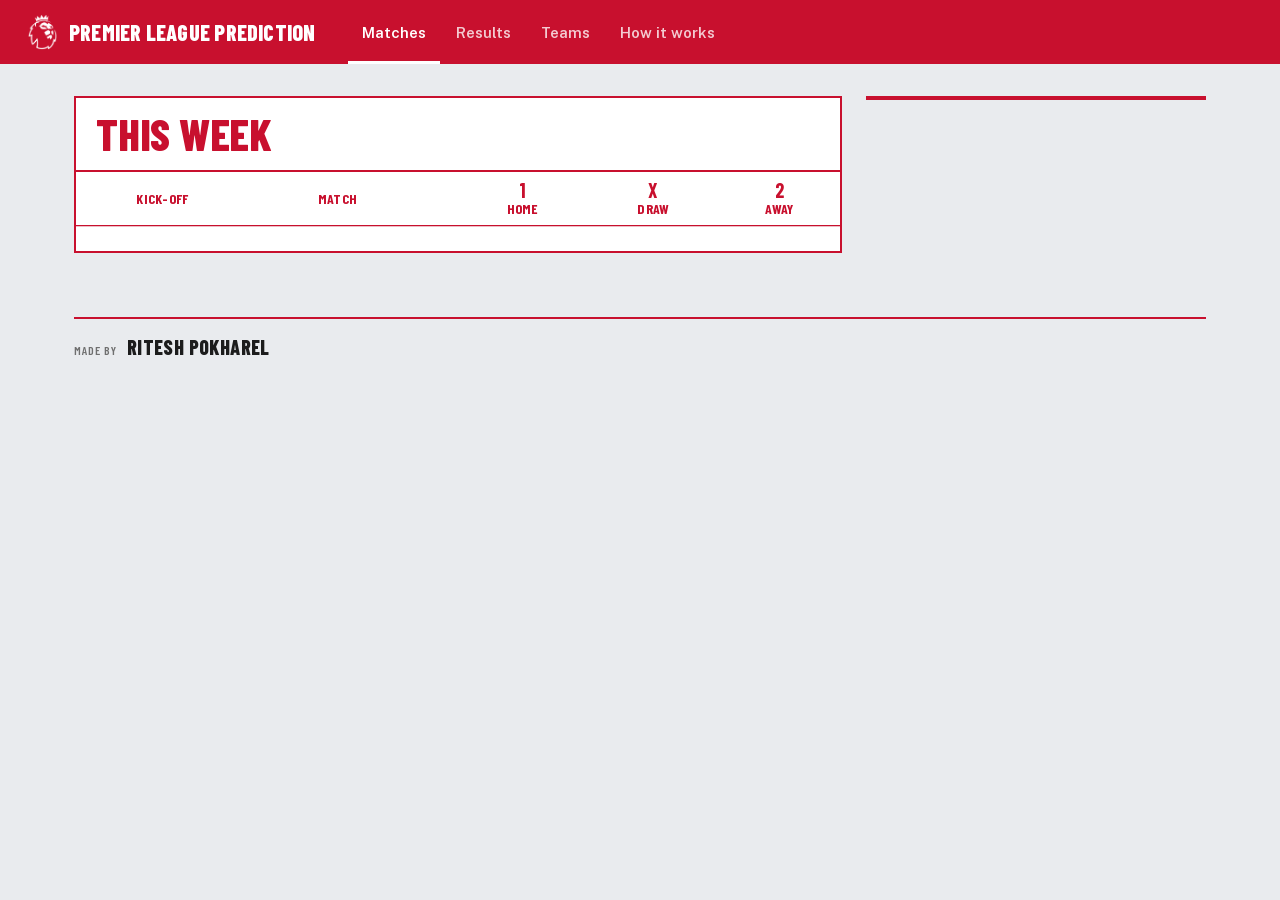
==== site/template.html @ fdf72662 "Matches: white subtitle" ====
<!doctype html>
<html lang="en">
<head>
<meta charset="utf-8">
<meta name="viewport" content="width=device-width, initial-scale=1">
<title>Premier League Prediction</title>
<link rel="icon" href="logo.jpg">
<meta name="description" content="Home, draw and away forecasts for every Premier League match, from a model retrained every week, with its track record.">
<style>
  @font-face { font-family: "Permanent Marker"; font-weight: 400; font-display: swap; src: url("fonts/permanent-marker-latin.woff2") format("woff2"); }
  @font-face { font-family: "Barlow Condensed"; font-weight: 500; font-display: swap; src: url("fonts/barlow-condensed-500-latin.woff2") format("woff2"); }
  @font-face { font-family: "Barlow Condensed"; font-weight: 600; font-display: swap; src: url("fonts/barlow-condensed-600-latin.woff2") format("woff2"); }
  @font-face { font-family: "Barlow Condensed"; font-weight: 700; font-display: swap; src: url("fonts/barlow-condensed-700-latin.woff2") format("woff2"); }
  @font-face { font-family: "Barlow Condensed"; font-weight: 800; font-display: swap; src: url("fonts/barlow-condensed-800-latin.woff2") format("woff2"); }
  @font-face { font-family: "Public Sans"; font-weight: 400 700; font-display: swap; src: url("fonts/public-sans-latin.woff2") format("woff2"); }

  :root {
    color-scheme: light;
    --board: #e9ebee;
    --sheet: #ffffff;
    --red: #c8102e;
    --red-ink: #a50d26;
    --rule: #ecbcc4;
    --rule-soft: #f6dfe3;
    --band: #c8102e;
    --band-ink: #ffffff;
    --band-ink-2: rgba(255, 255, 255, 0.78);
    --ink: #1c1c1c;
    --ink-2: #4a4a4a;
    --muted: #6f6f6f;
    --mark: #1c1c1c;
    --mark-ink: #ffffff;
    --good: #0f7a3d;
    --hover: #fdf3f5;
    --cond: "Barlow Condensed", "Arial Narrow", sans-serif;
    --text: "Public Sans", system-ui, -apple-system, "Segoe UI", sans-serif;
  }
  @media (prefers-color-scheme: dark) {
    :root {
      color-scheme: dark;
      --board: #0b0c0e;
      --sheet: #1f2125;
      --red: #ef4f66;
      --red-ink: #ff8094;
      --rule: #4a2a31;
      --rule-soft: #2c2023;
      --band: #a50d26;
      --ink: #efede8;
      --ink-2: #c4c1ba;
      --muted: #9a978f;
      --mark: #efede8;
      --mark-ink: #141414;
      --good: #3fbf74;
      --hover: #23191c;
    }
  }

  * { box-sizing: border-box; }
  html { -webkit-text-size-adjust: 100%; }
  body { margin: 0; background: var(--board); color: var(--ink); font: 15px/1.5 var(--text); -webkit-font-smoothing: antialiased; }
  ::selection { background: var(--red); color: #fff; }
  :focus-visible { outline: 2px solid var(--red); outline-offset: 2px; }
  a { color: var(--red-ink); text-underline-offset: 3px; text-decoration-thickness: 1px; }
  .fig { font-family: var(--cond); font-variant-numeric: tabular-nums; }
  [hidden] { display: none !important; }

  /* band */
  .band { background: var(--band); color: var(--band-ink); }
  .band-inner { padding: 0 28px; display: flex; align-items: center; gap: 32px; min-height: 64px; }
  .name { font: 800 22px/1 var(--cond); text-transform: uppercase; letter-spacing: 0.01em; white-space: nowrap; display: flex; align-items: center; gap: 12px; }
  a.name { color: inherit; text-decoration: none; }
  a.name:focus-visible { outline-color: #fff; outline-offset: 4px; }
  .logo { display: block; width: auto; height: 36px; flex: none; }
  .tabs { display: flex; gap: 2px; align-self: stretch; }
  .tab {
    font: 600 15px var(--text); color: var(--band-ink-2); background: none; border: 0; cursor: pointer;
    padding: 0 14px; border-bottom: 3px solid transparent; border-top: 3px solid transparent;
  }
  .tab:hover { color: var(--band-ink); }
  .tab[aria-selected="true"] { color: var(--band-ink); border-bottom-color: var(--band-ink); }
  .tab:focus-visible { outline-color: #fff; outline-offset: -4px; }
  .stamp { margin-left: auto; display: flex; gap: 18px; white-space: nowrap; }
  .upd { display: flex; flex-direction: column; gap: 3px; }
  .upd + .upd { padding-left: 18px; border-left: 1px solid rgba(255, 255, 255, 0.3); }
  .upd .k { font: 600 11px/1 var(--cond); text-transform: uppercase; letter-spacing: 0.08em; color: var(--band-ink-2); }
  .upd .v { font: 700 18px/1 var(--cond); text-transform: uppercase; letter-spacing: 0.02em; color: var(--band-ink); }

  main { max-width: 1180px; margin: 0 auto; padding: 32px 24px 64px; }
  .page-title { display: flex; align-items: baseline; gap: 16px; flex-wrap: wrap; margin: 0 0 20px; }
  h1 { font: 800 44px/1 var(--cond); text-transform: uppercase; color: var(--red); margin: 0; letter-spacing: -0.005em; }
  h2 { font: 700 22px/1.1 var(--cond); text-transform: uppercase; color: var(--red); margin: 0; }
  h3 { font: 700 17px/1.2 var(--text); margin: 0; }
  .lede { color: var(--ink-2); margin: 0; }
  .legend { display: flex; align-items: center; gap: 10px; margin: 0; font: 600 20px/1.2 var(--cond); color: var(--ink); letter-spacing: 0.01em; }
  .ring-key { width: 26px; height: 18px; border: 2px solid var(--red); border-radius: 50%; flex: none; }

  /* coupon sheet */
  .sheet { background: var(--sheet); border: 2px solid var(--red); }
  .sheet + .sheet { margin-top: 24px; }
  .split > .sheet + .sheet { margin-top: 0; }
  .sheet-head { display: flex; align-items: baseline; justify-content: space-between; gap: 16px; padding: 14px 20px; border-bottom: 2px solid var(--red); flex-wrap: wrap; }
  .sheet-head p { margin: 0; color: var(--muted); font-size: 13px; }
  #coupon-sub { color: var(--ink); font-size: 14px; }
  .sheet-foot { padding: 12px 20px; border-top: 1px solid var(--rule); color: var(--muted); font-size: 13px; }
  .sheet-foot p { margin: 0; }

  .coupon { width: 100%; border-collapse: collapse; }
  .coupon th { font: 700 14px var(--cond); text-transform: uppercase; color: var(--red); padding: 8px 10px; border-bottom: 1px solid var(--red); text-align: center; letter-spacing: 0.02em; }
  .coupon th.left { text-align: left; }
  .coupon th .key { display: block; font-size: 20px; line-height: 1; }
  .coupon td { border-bottom: 1px solid var(--rule); padding: 0 10px; height: 54px; vertical-align: middle; }
  .coupon tr:last-child td { border-bottom: 0; }
  .coupon .day td { height: auto; padding: 14px 10px 6px; font: 700 13px var(--text); color: var(--muted); border-bottom: 1px solid var(--rule); background: var(--sheet); }
  .coupon .no { width: 48px; text-align: center; font: 700 19px var(--cond); color: var(--red); border-right: 1px solid var(--rule); }
  .coupon .ko { width: 92px; color: var(--muted); font-size: 13px; white-space: nowrap; }
  .coupon .match { font-weight: 600; }
  .coupon .match .v { color: var(--muted); font-weight: 400; padding: 0 6px; }
  .coupon .cell { width: 84px; text-align: center; border-left: 1px solid var(--rule); padding: 0; position: relative; }
  .coupon .cell .n { position: relative; z-index: 1; font: 600 22px/1 var(--cond); font-variant-numeric: tabular-nums; color: var(--ink-2); transition: color 90ms ease-out; }
  .coupon .cell .ink { position: absolute; inset: 7px 9px; background: var(--mark); clip-path: inset(0 0 0 0); }
  .coupon .cell.pick .n, .coupon .cell.pick .pc { color: var(--mark-ink); }
  .coupon .cell.pick .n { font-weight: 700; }
  .coupon .cell .pc { position: relative; z-index: 1; font: 600 13px/1 var(--cond); color: var(--ink-2); margin-left: 1px; }
  .coupon .cell .ring { position: absolute; inset: 4px 6px; border: 2px solid var(--red); border-radius: 50%; z-index: 2; pointer-events: none; }
  .coupon .verdict { width: 92px; text-align: right; font-size: 13px; font-weight: 600; white-space: nowrap; }
  .verdict.hit { color: var(--good); }
  .verdict.miss { color: var(--red); }
  .verdict svg { display: inline-block; vertical-align: -3px; margin-right: 4px; }
  .coupon .score { width: 76px; text-align: center; font: 700 22px var(--cond); font-variant-numeric: tabular-nums; border-left: 1px solid var(--rule); }
  .coupon tbody tr.fixture { cursor: pointer; }
  .coupon tbody tr.fixture:hover td { background: var(--hover); }
  .coupon tbody tr.fixture:focus-visible { outline-offset: -2px; }
  .dagger { color: var(--red); font-weight: 700; margin-left: 2px; }
  .ko-sm { display: none; }
  .pred { display: flex; gap: 8px; align-items: baseline; margin-top: 3px; font: 700 14px/1.1 var(--cond); text-transform: uppercase; letter-spacing: 0.03em; color: var(--red-ink); }
  .pred .k { font-size: 11px; font-weight: 600; letter-spacing: 0.08em; color: var(--muted); }
  .detail td { padding: 16px 20px 20px; background: var(--hover); height: auto; }
  .detail-grid { display: grid; grid-template-columns: 1fr 240px; gap: 28px; align-items: start; }
  .facts { display: grid; grid-template-columns: 1fr auto auto; gap: 6px 16px; font-size: 13px; }
  .facts .hd { color: var(--muted); font-weight: 600; }
  .facts .fig { font-size: 18px; font-weight: 600; text-align: right; }

  /* layout */
  .split { display: grid; grid-template-columns: minmax(0, 1fr) 340px; gap: 24px; align-items: start; }
  .split.wide { grid-template-columns: minmax(0, 1fr) 430px; }
  .split > * { min-width: 0; }
  .stub { background: var(--sheet); border: 2px solid var(--red); }
  .stub-head { padding: 14px 18px 12px; border-bottom: 2px solid var(--red); }
  .stub-score { display: flex; align-items: baseline; gap: 10px; margin-top: 6px; }
  .stub-score .fig { font-size: 64px; font-weight: 800; line-height: 0.9; color: var(--ink); }
  .stub-score span { color: var(--ink-2); font-size: 14px; }
  .stub-list { list-style: none; margin: 0; padding: 0; }
  .stub-list li { display: flex; justify-content: space-between; gap: 12px; padding: 9px 18px; border-bottom: 1px solid var(--rule); font-size: 14px; }
  .stub-list li .fig { font-size: 18px; font-weight: 700; }
  .stub-section { padding: 14px 18px 16px; }
  .stub-section h3 { font: 700 14px var(--cond); text-transform: uppercase; color: var(--red); margin-bottom: 10px; letter-spacing: 0.02em; }
  .bench { display: grid; grid-template-columns: max-content 1fr 46px; gap: 8px 10px; align-items: center; font-size: 13px; }
  .bench .track { height: 10px; background: var(--rule-soft); position: relative; }
  .bench .fill { position: absolute; inset: 0 auto 0 0; background: var(--red); }
  .bench .fill.dim { background: var(--muted); }
  .bench .fig { font-size: 17px; font-weight: 700; text-align: right; }
  .stub-section p { margin: 10px 0 0; color: var(--muted); font-size: 13px; }

  /* teams */
  .team-pick { display: flex; align-items: stretch; gap: 8px; padding: 14px 20px; border-bottom: 2px solid var(--red); }
  .team-pick .step {
    flex: none; width: 44px; height: 44px; align-self: center; display: grid; place-items: center; cursor: pointer;
    background: none; color: var(--ink); border: 1px solid var(--rule); transition: background-color 90ms ease-out;
  }
  .team-pick .step:hover { background: var(--hover); border-color: var(--red); }
  .lede.strong { color: var(--ink); font-size: 18px; }
  #teams .page-title { flex-direction: column; align-items: flex-start; gap: 6px; margin-bottom: 44px; }
  .team-col { position: relative; }
  .switch-hint { position: absolute; right: 22px; bottom: calc(100% - 20px); z-index: 2; margin: 0; display: flex; align-items: flex-start; gap: 0; pointer-events: none; }
  .switch-hint span { font: 26px/1 "Permanent Marker", var(--cond); color: var(--red); transform: rotate(-4deg); margin-top: 4px; white-space: nowrap; }
  .switch-hint svg { width: 100px; height: 70px; overflow: visible; }
  .switch-hint .brush { fill: none; stroke: var(--red); stroke-width: 3; stroke-linecap: round; stroke-linejoin: round; }
  .switch-hint .brush.thin { stroke-width: 1.5; opacity: 0.55; }
  /* first visit: the label fades in, then the arrow paints itself on, then the button nudges */
  .switch-hint .brush { stroke-dasharray: 1; stroke-dashoffset: 0; }
  @keyframes paint { from { stroke-dashoffset: 1; } to { stroke-dashoffset: 0; } }
  @keyframes ink-in { from { opacity: 0; transform: rotate(-4deg) translateY(4px); } to { opacity: 1; transform: rotate(-4deg); } }
  .switch-hint.draw span { animation: ink-in 220ms ease-out 150ms backwards; }
  .switch-hint.draw .brush { animation: paint 480ms cubic-bezier(0.65, 0, 0.35, 1) 300ms backwards; }
  .switch-hint.draw .brush.head { animation-duration: 160ms; animation-delay: 780ms; animation-timing-function: ease-out; }
  @keyframes nudge { 0%, 100% { transform: translateX(0); } 50% { transform: translateX(4px); } }
  .team-pick .step.nudge svg { animation: nudge 600ms ease-in-out 1000ms 2; }
  .team-pick .step svg { width: 16px; height: 16px; }
  .team-title { flex: 1; min-width: 0; text-align: center; }
  .team-name { font: 800 32px/1 var(--cond); text-transform: uppercase; overflow: hidden; text-overflow: ellipsis; white-space: nowrap; }
  .team-sub { color: var(--ink-2); font-size: 13px; margin-top: 4px; }
  #team-body { padding: 16px 20px 20px; }
  .next-match {
    display: flex; align-items: baseline; flex-wrap: wrap; gap: 4px 14px; width: 100%; margin: 0 0 16px; padding: 10px 12px;
    font: 14px var(--text); color: var(--ink-2); text-align: left; cursor: pointer;
    background: var(--hover); border: 1px solid var(--rule); transition: border-color 90ms ease-out;
  }
  .next-match:hover { border-color: var(--red); }
  .next-match .k { font: 600 12px var(--cond); text-transform: uppercase; letter-spacing: 0.08em; color: var(--red); }
  .next-match strong { color: var(--ink); }
  .next-match .ha { margin-left: 8px; font: 600 11px var(--cond); text-transform: uppercase; letter-spacing: 0.08em; color: var(--muted); }
  .next-match .go { margin-left: auto; display: inline-flex; align-items: center; gap: 4px; font: 700 14px/1 var(--cond); text-transform: uppercase; letter-spacing: 0.04em; color: var(--red-ink); }
  .next-match .go svg { width: 12px; height: 12px; overflow: hidden; transition: transform 120ms ease-out; }
  .next-match:hover .go svg { transform: translateX(2px); }
  .team-top { display: flex; justify-content: space-between; align-items: flex-start; gap: 16px; flex-wrap: wrap; }
  .team-figs { display: flex; gap: 28px; }
  .team-figs div { font-size: 12px; color: var(--muted); font-weight: 600; }
  .team-figs .fig { display: block; font-size: 30px; font-weight: 700; color: var(--ink); line-height: 1.1; }
  .up { color: var(--good) !important; }
  .down { color: var(--red) !important; }
  .table td { height: 42px; padding: 0 8px; white-space: nowrap; }
  .table th { padding: 8px; }
  .table td, .table th { text-align: right; }
  .table td.t, .table th.t { text-align: left; }
  .table tbody tr { cursor: pointer; }
  .table tbody tr:hover td { background: var(--hover); }
  .table tbody tr.on td { background: var(--rule-soft); font-weight: 700; }
  .table td.pos { width: 44px; text-align: center; color: var(--red); font: 700 17px var(--cond); border-right: 1px solid var(--rule); }
  .table td .fig { font-size: 18px; }

  /* charts */
  svg { display: block; overflow: visible; }
  svg text { font: 13px var(--text); fill: var(--ink-2); }
  svg .axis { font: 800 24px var(--cond); text-transform: uppercase; letter-spacing: 0.04em; fill: var(--ink); }
  svg .axis-sub { font: 500 14px var(--text); fill: var(--ink-2); }
  svg .lbl { fill: var(--ink-2); font-weight: 600; }
  svg .key { font-size: 12px; fill: var(--ink); }
  svg .tag { font: 600 11px var(--cond); text-transform: uppercase; letter-spacing: 0.08em; fill: var(--red); opacity: 0.85; }
  svg .grid { stroke: var(--rule-soft); }
  svg .base { stroke: var(--muted); stroke-dasharray: 3 4; }
  #tip { position: fixed; z-index: 10; pointer-events: none; opacity: 0; background: var(--ink); color: var(--sheet); padding: 6px 10px; font-size: 13px; white-space: nowrap; transition: opacity .1s; }
  #tip .fig { font-size: 16px; font-weight: 700; }

  /* how it works */
  .read { padding: 22px 26px 26px; }
  .read > * { max-width: 68ch; }
  .how-split { grid-template-columns: minmax(0, 1fr) 380px; }
  .chart-title { font: 700 14px var(--cond); text-transform: uppercase; color: var(--red); margin: 4px 0 6px; letter-spacing: 0.02em; }
  .chart-title + div { margin-bottom: 18px; }
  .chart-note { margin: 4px 0 0; color: var(--muted); font-size: 13px; }
  .read p, .read li { color: var(--ink-2); }
  .read h2 { margin: 36px 0 10px; }
  .read h2:first-child { margin-top: 0; }
  .read .coupon { margin: 14px 0 6px; }
  .read .coupon td { height: 44px; }
  .read .coupon td.fig { text-align: right; font-size: 19px; font-weight: 600; }
  .read .coupon tr.best td { font-weight: 700; color: var(--ink); background: var(--rule-soft); }
  .read ul { padding-left: 18px; }

  footer { max-width: 1180px; margin: 0 auto; padding: 0 24px; }
  .footer-inner { border-top: 2px solid var(--red); padding: 18px 0 40px; display: flex; align-items: baseline; gap: 10px; }
  .footer-inner .made { font: 600 12px/1 var(--cond); text-transform: uppercase; letter-spacing: 0.08em; color: var(--muted); }
  .footer-inner .who { font: 800 20px/1 var(--cond); text-transform: uppercase; letter-spacing: 0.02em; color: var(--ink); }

  @media (max-width: 960px) {
    .split, .split.wide, .how-split { grid-template-columns: 1fr; }
    .detail-grid { grid-template-columns: 1fr; }
  }
  @media (max-width: 640px) {
    .band-inner { flex-wrap: wrap; gap: 0 16px; padding: 12px 16px 0; }
    .name { font-size: 19px; width: 100%; gap: 10px; }
    .logo { height: 30px; }
    .stamp { order: 1; width: 100%; margin: 10px 0 4px; gap: 14px; }
    .upd { flex-direction: row; align-items: baseline; gap: 6px; }
    .upd + .upd { padding-left: 14px; }
    .upd .v { font-size: 15px; }
    .tabs { order: 2; }
    .tabs { margin-left: -14px; overflow-x: auto; min-height: 44px; }
    main { padding: 20px 12px 48px; }
    footer { padding: 0 12px; }
    h1 { font-size: 34px; }
    .sheet-head { padding: 12px 14px; }
    .coupon .no { width: 34px; font-size: 17px; }
    .coupon .ko { display: none; }
    .coupon .cell { width: 58px; }
    .coupon .cell .n { font-size: 19px; }
    .coupon td { padding: 0 6px; }
    .coupon .match .v { padding: 0 4px; }
    .coupon td.match { padding-top: 8px; padding-bottom: 8px; line-height: 1.3; }
    .ko-sm { display: block; color: var(--muted); font-size: 12px; font-weight: 400; margin-top: 2px; }
    .coupon .verdict { display: none; }
    .coupon .score { width: 44px; font-size: 18px; padding: 0 2px; }
    .settled { table-layout: fixed; }
    .settled th:nth-child(2) { width: 42px; }
    .settled th:nth-child(3), .settled th:nth-child(4), .settled th:nth-child(5) { width: 44px; }
    .settled .cell { width: auto; }
    .settled td.match { white-space: normal; overflow-wrap: anywhere; }
    .hide-sm { display: none; }
    .team-figs { gap: 18px; }
    .team-pick { padding: 12px 14px; }
    .switch-hint { right: 16px; }
    #teams .page-title { margin-bottom: 56px; }
    .switch-hint span { font-size: 22px; }
    .team-name { font-size: 26px; }
    #team-body { padding: 14px; }
  }
  @media (prefers-reduced-motion: reduce) { * { transition: none !important; animation: none !important; } }
</style>
</head>
<body>
<header class="band">
  <div class="band-inner">
    <a class="name" href="./" id="home-link"><img class="logo" src="logo-white.png" alt="" width="29" height="36">Premier League Prediction</a>
    <nav class="tabs" role="tablist" aria-label="Sections">
      <button class="tab" role="tab" id="tab-coupon" aria-controls="coupon" aria-selected="true">Matches</button>
      <button class="tab" role="tab" id="tab-results" aria-controls="results" aria-selected="false" tabindex="-1">Results</button>
      <button class="tab" role="tab" id="tab-teams" aria-controls="teams" aria-selected="false" tabindex="-1">Teams</button>
      <button class="tab" role="tab" id="tab-how" aria-controls="how" aria-selected="false" tabindex="-1">How it works</button>
    </nav>
    <div class="stamp" id="stamp"></div>
  </div>
</header>

<main>
  <section id="coupon" role="tabpanel" aria-labelledby="tab-coupon">
    <div class="split">
      <div class="sheet">
        <div class="sheet-head"><h1 id="coupon-title">This week</h1><p id="coupon-sub"></p></div>
        <table class="coupon" id="coupon-table">
          <thead><tr>
            <th scope="col" aria-label="Number"></th><th scope="col" class="left hide-sm">Kick-off</th><th scope="col" class="left">Match</th>
            <th scope="col"><span class="key">1</span>Home</th><th scope="col"><span class="key">X</span>Draw</th><th scope="col"><span class="key">2</span>Away</th>
          </tr></thead>
          <tbody id="coupon-body"></tbody>
        </table>
        <div class="sheet-foot"><p id="coupon-foot"></p></div>
      </div>
      <aside class="stub" id="stub" aria-label="Last round"></aside>
    </div>
  </section>

  <section id="results" role="tabpanel" aria-labelledby="tab-results" hidden>
    <div class="page-title"><h1>Results</h1><p class="legend" id="results-sub"></p></div>
    <div id="results-weekly"></div>
    <div id="results-sheets"></div>
  </section>

  <section id="teams" role="tabpanel" aria-labelledby="tab-teams" hidden>
    <div class="page-title"><h1>Teams</h1><p class="lede strong">How strong each team is right now</p></div>
    <div class="split wide">
      <div class="team-col">
        <p class="switch-hint" aria-hidden="true"><span>Switch team</span><svg viewBox="0 0 80 56">
          <path class="brush" pathLength="1" d="M4 12 C 26 4, 52 6, 62 22 C 68 32, 66 40, 64 48"/>
          <path class="brush thin" pathLength="1" d="M6 14 C 28 7, 50 9, 60 24 C 65 33, 64 41, 63 47"/>
          <path class="brush head" pathLength="1" d="M54 40 L 64 50 L 72 39"/>
        </svg></p>
        <div class="sheet team-panel" id="team-panel">
          <div class="team-pick">
            <button class="step" id="team-prev" type="button" aria-label="Previous team"><svg viewBox="0 0 16 16" aria-hidden="true"><path d="M10 3 5 8l5 5" fill="none" stroke="currentColor" stroke-width="2"/></svg></button>
            <div class="team-title" aria-live="polite"><div class="team-name" id="team-name"></div><div class="team-sub" id="team-sub"></div></div>
            <button class="step" id="team-next" type="button" aria-label="Next team"><svg viewBox="0 0 16 16" aria-hidden="true"><path d="m6 3 5 5-5 5" fill="none" stroke="currentColor" stroke-width="2"/></svg></button>
          </div>
          <div id="team-body"></div>
        </div>
        <div class="sheet">
          <div class="sheet-head"><h2>Attack and defence</h2><p>Top right is best. Based on chances (xG) per game, last 20 matches.</p></div>
          <div style="padding:12px 20px 20px"><div id="xg-chart"></div></div>
        </div>
      </div>
      <div class="sheet">
        <div class="sheet-head"><h2>Table</h2><p>Rating change over the last 5 games</p></div>
        <table class="coupon table" aria-label="League table">
          <thead><tr><th scope="col" aria-label="Position"></th><th scope="col" class="t">Team</th><th scope="col">P</th><th scope="col">GD</th><th scope="col">Pts</th><th scope="col">Rating</th><th scope="col">+/−</th></tr></thead>
          <tbody id="table-body"></tbody>
        </table>
      </div>
    </div>
  </section>

  <section id="how" role="tabpanel" aria-labelledby="tab-how" hidden>
    <div class="page-title"><h1>How it works</h1></div>
    <div class="split how-split">
    <div class="sheet read">
      <h2>What the model looks at</h2>
      <p>Every forecast comes from a logistic regression that gives each match three chances: home win, draw and away win. It uses only what is known before kick-off:</p>
      <ul>
        <li><strong>Elo ratings:</strong> a running strength score for every team, updated after each result.</li>
        <li><strong>Expected goals (xG):</strong> how many chances each team has been creating and allowing over its last 20 league games, from Opta data published by Fantasy Premier League.</li>
        <li><strong>Bookmaker odds:</strong> turned into probabilities, when they have been published. Until then the forecast uses ratings and xG alone.</li>
      </ul>
      <p>The model is retrained every week on every match played since 2017, and this page rebuilds itself every Tuesday and Friday morning.</p>

      <h2>How it was tested</h2>
      <p>To get an honest score, the model was replayed week by week over 1,240 matches from August 2023 to November 2026. Before each week it was retrained on earlier matches only, then asked to predict that week.</p>
      <table class="coupon" aria-label="Test results">
        <thead><tr><th scope="col" class="left">Model</th><th scope="col">Correct</th><th scope="col">Log loss</th></tr></thead>
        <tbody>
          <tr><td>Always pick the home team</td><td class="fig">43.1%</td><td class="fig">1.074</td></tr>
          <tr><td>Elo ratings only</td><td class="fig">52.2%</td><td class="fig">0.985</td></tr>
          <tr><td>Elo and recent form</td><td class="fig">52.4%</td><td class="fig">0.981</td></tr>
          <tr><td>Elo, form and odds</td><td class="fig">52.5%</td><td class="fig">0.972</td></tr>
          <tr class="best"><td>Elo, xG and odds (this model)</td><td class="fig">53.5%</td><td class="fig">0.971</td></tr>
          <tr><td>Bookmakers</td><td class="fig">53.6%</td><td class="fig">0.969</td></tr>
        </tbody>
      </table>
      <p>Log loss scores the percentages themselves, lower is better. The model matches the bookmakers on picks and sits just behind them on the percentages.</p>

      <h2>What didn't help</h2>
      <ul>
        <li>Random forests, gradient boosting, nearest neighbours and a small neural network all scored worse than logistic regression.</li>
        <li>Days of rest and fixture congestion, including Champions League, Europa League and cup games, changed nothing beyond noise.</li>
        <li>Extra signals for draws (goal expectations, how evenly matched the teams are) did not improve the draw percentages.</li>
      </ul>

      <h2>Where the data comes from</h2>
      <ul>
        <li>Results, match stats and odds: <a href="https://www.football-data.co.uk/englandm.php">football-data.co.uk</a></li>
        <li>Newest results and fixtures: ESPN</li>
        <li>Expected goals and gameweeks: <a href="https://fantasy.premierleague.com">Fantasy Premier League</a></li>
      </ul>
    </div>
    <aside class="sheet">
      <div class="sheet-head"><h2>Tested on 1,240 matches</h2></div>
      <div style="padding:14px 20px 18px">
        <h3 class="chart-title">Picks correct</h3><div id="model-chart-acc"></div>
        <h3 class="chart-title">Log loss, lower is better</h3><div id="model-chart-ll"></div>
        <p class="chart-note">Each test retrained the model week by week on earlier matches only.</p>
      </div>
    </aside>
    </div>
  </section>
</main>

<footer id="footer"><div class="footer-inner"><span class="made">Made by</span><span class="who">Ritesh Pokharel</span></div></footer>
<div id="tip" role="tooltip"></div>

<script>const DATA = /*DATA*/null;</script>
<script>
const SVG = "http://www.w3.org/2000/svg";
const reduceMotion = matchMedia("(prefers-reduced-motion: reduce)").matches;

function el(tag, attrs = {}, ...kids) {
  const node = tag.startsWith("svg:") ? document.createElementNS(SVG, tag.slice(4)) : document.createElement(tag);
  for (const [k, v] of Object.entries(attrs)) {
    if (v == null || v === false) continue;
    if (k === "text") node.textContent = v;
    else node.setAttribute(k, v === true ? "" : v);
  }
  for (const kid of kids) if (kid != null && kid !== false) node.append(kid);
  return node;
}

const pct = p => Math.round(p * 100);
const day = s => new Date(`${s.slice(0, 10)}T12:00:00Z`);
const fmt = (s, opts) => day(s).toLocaleDateString("en-GB", { timeZone: "UTC", ...opts });
const signed = n => n > 0 ? `+${n}` : n < 0 ? `−${-n}` : "0";
const tick = () => el("svg:svg", { width: 16, height: 16, viewBox: "0 0 16 16", "aria-hidden": "true" },
  el("svg:path", { d: "M3 8.5l3 3 7-7", fill: "none", stroke: "currentColor", "stroke-width": 2, "stroke-linecap": "round", "stroke-linejoin": "round" }));
const cross = () => el("svg:svg", { width: 16, height: 16, viewBox: "0 0 16 16", "aria-hidden": "true" },
  el("svg:path", { d: "M4 4l8 8M12 4l-8 8", fill: "none", stroke: "currentColor", "stroke-width": 2, "stroke-linecap": "round" }));

const tip = document.getElementById("tip");
function showTip(e, nodes) {
  tip.replaceChildren(...nodes);
  tip.style.opacity = 1;
  const w = tip.offsetWidth, h = tip.offsetHeight;
  let x = e.clientX + 14, y = e.clientY - h - 12;
  if (x + w > innerWidth - 8) x = e.clientX - w - 14;
  if (y < 8) y = e.clientY + 16;
  tip.style.left = `${x}px`; tip.style.top = `${y}px`;
}
const hideTip = () => { tip.style.opacity = 0; };

const pickOf = m => [["H", m.pH], ["D", m.pD], ["A", m.pA]].reduce((a, b) => b[1] > a[1] ? b : a)[0];

// whole-number percentages that always add up to 100 (largest remainder)
function wholePercents(ps) {
  const raw = ps.map(p => p * 100), out = raw.map(Math.floor);
  const order = raw.map((v, i) => [v - out[i], i]).sort((a, b) => b[0] - a[0]);
  const short = 100 - out.reduce((a, b) => a + b, 0);
  for (let k = 0; k < short; k++) out[order[k][1]] += 1;
  return out;
}

function cells(m, { result = null } = {}) {
  const pick = pickOf(m), whole = wholePercents([m.pH, m.pD, m.pA]);
  return [["H", "Home win"], ["D", "Draw"], ["A", "Away win"]].map(([key, name], i) => {
    const v = whole[i];
    const td = el("td", { class: `cell${key === pick ? " pick" : ""}`, "data-final": v, "aria-label": `${name} ${v}%${key === pick ? ", model's pick" : ""}` });
    if (key === pick) td.append(el("span", { class: "ink" }));
    td.append(el("span", { class: "n", text: v }), el("span", { class: "pc", text: "%" }));
    if (result === key) td.append(el("span", { class: "ring", title: "Result" }));
    return td;
  });
}

/* ---------- coupon ---------- */
let openMatch = null;           // the one fixture whose detail row is showing
const fixtureRows = new Map();  // fixture -> { row, toggle }
function renderCoupon() {
  const fx = DATA.fixtures, body = document.getElementById("coupon-body");
  const rounds = [...new Set(fx.map(m => m.round).filter(Boolean))].sort((a, b) => a - b);
  const main = rounds[rounds.length - 1];
  document.getElementById("coupon-title").textContent = main ? `Gameweek ${main}` : "This week";
  const zone = fx[0] && fx[0].kickoff.endsWith("+01:00") ? "BST" : "GMT";
  document.getElementById("coupon-sub").textContent = `Kick-offs in UK time (${zone}) · Select a match for details`;

  let lastDay = null, n = 0;
  for (const m of fx) {
    const d = m.kickoff.slice(0, 10);
    if (d !== lastDay) { body.append(el("tr", { class: "day" }, el("td", { colspan: 6, text: fmt(d, { weekday: "long", day: "numeric", month: "long" }) }))); lastDay = d; }
    n += 1;
    const ko = el("td", { class: "ko hide-sm" }, m.kickoff.slice(11, 16), m.odds ? null : el("span", { class: "dagger", title: "No bookmaker odds yet", text: "†" }),
      m.round && m.round !== main ? el("span", { style: "display:block;font-size:12px", text: `Gameweek ${m.round}` }) : null);
    const row = el("tr", { class: "fixture", tabindex: 0, "aria-expanded": "false" },
      el("td", { class: "no", text: n }), ko,
      el("td", { class: "match" }, m.home, el("span", { class: "v", text: "v" }), m.away,
        el("span", { class: "ko-sm", text: `${m.kickoff.slice(11, 16)}${m.odds ? "" : " †"}` }),
        el("span", { class: "pred" }, el("span", { class: "k", text: "Prediction" }),
          el("span", { text: { H: `${m.home} win`, D: "Draw", A: `${m.away} win` }[pickOf(m)] }))),
      ...cells(m));
    const detail = el("tr", { class: "detail", hidden: true }, el("td", { colspan: 6 }));
    const setOpen = open => {
      detail.hidden = !open;
      row.setAttribute("aria-expanded", String(open));
      if (open) renderMatchDetail(detail.firstChild, m);
    };
    const toggle = () => {
      const opening = detail.hidden;
      if (openMatch) openMatch.setOpen(false);
      openMatch = opening ? { m, row, setOpen } : null;
      if (opening) setOpen(true);
    };
    fixtureRows.set(m, { row, toggle });
    row.addEventListener("click", toggle);
    row.addEventListener("keydown", e => { if (e.key === "Enter" || e.key === " ") { e.preventDefault(); toggle(); } });
    body.append(row, detail);
  }
  if (fx.length) fixtureRows.get(fx[0]).toggle();
  const noOdds = fx.filter(m => !m.odds).length;
  document.getElementById("coupon-foot").textContent =
    "Filled box: the model's pick. Numbers are percentage chances and add up to 100." +
    (noOdds ? ` † Bookmaker odds aren't out yet for ${noOdds === fx.length ? "any" : noOdds} of these matches, so they use ratings and xG only.` : "");
  renderStub();
}

function teamRow(name) { return DATA.table.find(t => t.Team === name) || {}; }

function renderMatchDetail(td, m) {
  const h = teamRow(m.home), a = teamRow(m.away);
  const chart = el("div");
  const f = (label, hv, av) => [el("span", { text: label }), el("span", { class: "fig", text: hv }), el("span", { class: "fig", text: av })];
  td.replaceChildren(el("div", { class: "detail-grid" },
    chart,
    el("div", { class: "facts" },
      el("span"), el("span", { class: "hd", text: m.home }), el("span", { class: "hd", text: m.away }),
      ...f("Table position", h.Pos ?? "–", a.Pos ?? "–"),
      ...f("Points", h.Pts ?? "–", a.Pts ?? "–"),
      ...f("Rating", h.Elo ?? "–", a.Elo ?? "–"),
      ...f("xG created per game", h.xgf?.toFixed(2) ?? "–", a.xgf?.toFixed(2) ?? "–"),
      ...f("xG conceded per game", h.xga?.toFixed(2) ?? "–", a.xga?.toFixed(2) ?? "–"))));
  // the predicted winner's line is red; on a predicted draw neither is
  const pick = pickOf(m);
  lineChart(chart, [
    { name: m.home, color: pick === "H" ? "var(--red)" : "var(--ink)", pts: series(m.home, true), tag: pick === "H" ? "Predicted to win" : null },
    { name: m.away, color: pick === "A" ? "var(--red)" : "var(--ink)", pts: series(m.away, true), dash: "5 4", tag: pick === "A" ? "Predicted to win" : null },
  ], 180, { names: true, key: true });
}

function renderStub() {
  const stub = document.getElementById("stub"), rec = DATA.record;
  if (!rec.length) {
    stub.append(el("div", { class: "stub-head" }, el("h2", { text: "Last round" })),
      el("div", { class: "stub-section" }, el("p", { text: "Results appear here once this round's matches are played." })));
    return;
  }
  const lastDates = [...new Set(rec.map(r => r.date))].sort();
  const latestWeek = weekOf(lastDates[lastDates.length - 1]);
  const last = rec.filter(r => weekOf(r.date) === latestWeek);
  const hits = last.filter(r => r.correct).length;
  stub.append(
    el("div", { class: "stub-head" },
      el("h2", { text: "Last round" }),
      el("div", { class: "stub-score" }, el("span", { class: "fig", text: `${hits}/${last.length}` }), el("span", { text: "picks correct" }))),
    el("ul", { class: "stub-list" }, ...last.map(r => el("li", {},
      el("span", {}, `${r.home} `, el("span", { class: "fig", text: `${r.hg}–${r.ag}` }), ` ${r.away}`),
      el("span", { class: `verdict ${r.correct ? "hit" : "miss"}`, "aria-label": r.correct ? "Correct" : "Missed" }, r.correct ? tick() : cross())))),
    el("div", { class: "stub-section" },
      el("h3", { text: "How often the prediction is right" }),
      el("div", { class: "bench" },
        ...benchRow("Our predictions", 0.535, false),
        ...benchRow("Bookmakers' predictions", 0.536, true)),
      el("p", { text: "Tested on 1,240 past matches. Bookmakers: how often their favourite won the same matches." })));
}

function benchRow(label, v, dim) {
  return [el("span", { text: label }),
    el("span", { class: "track" }, el("span", { class: `fill${dim ? " dim" : ""}`, style: `width:${(v * 100).toFixed(1)}%` })),
    el("span", { class: "fig", text: `${(v * 100).toFixed(v * 1000 % 10 ? 1 : 0)}%` })];
}

function weekOf(d) {
  const t = day(d); t.setUTCDate(t.getUTCDate() - ((t.getUTCDay() + 6) % 7));
  return t.toISOString().slice(0, 10);
}

/* signature: figures flip into place like a departure board, then the pick is inked */
function flipIn(scope) {
  const tds = [...scope.querySelectorAll(".cell")];
  if (reduceMotion) return;
  tds.forEach((td, i) => {
    const n = td.querySelector(".n"), final = td.dataset.final, ink = td.querySelector(".ink");
    if (ink) { ink.style.clipPath = "inset(0 100% 0 0)"; td.classList.remove("pick"); }
    const row = Math.floor(i / 3), start = 120 + row * 55 + (i % 3) * 25, flips = 6 + (i % 3);
    for (let k = 0; k < flips; k++) {
      setTimeout(() => { n.textContent = String(10 + Math.floor(Math.random() * 80)); }, start + k * 45);
    }
    setTimeout(() => {
      n.textContent = final;
      if (ink) {
        td.classList.add("pick");
        ink.style.clipPath = "inset(0 0 0 0)";  // final state, even if the animation below never runs
        ink.animate([{ clipPath: "inset(0 100% 0 0)" }, { clipPath: "inset(0 0 0 0)" }],
          { duration: 320, easing: "cubic-bezier(0.16, 1, 0.3, 1)", fill: "forwards" });
      }
    }, start + flips * 45);
  });
}

/* ---------- results ---------- */
function renderResults() {
  const rec = DATA.record, box = document.getElementById("results-sheets");
  const sub = document.getElementById("results-sub");
  if (!rec.length) { sub.textContent = "Nothing settled yet. Results appear after the first matches are played."; return; }
  sub.replaceChildren(el("span", { class: "ring-key", "aria-hidden": "true" }), "The circle shows what actually happened");
  const byDay = {};
  for (const r of rec) (byDay[r.date] ??= []).push(r);
  for (const d of Object.keys(byDay).sort().reverse()) {
    const rows = byDay[d], h = rows.filter(r => r.correct).length;
    box.append(el("div", { class: "sheet" },
      el("div", { class: "sheet-head" }, el("h2", { text: fmt(d, { weekday: "long", day: "numeric", month: "long" }) }), el("p", { text: `${h} of ${rows.length} correct` })),
      el("table", { class: "coupon settled" },
        el("thead", {}, el("tr", {},
          el("th", { scope: "col", class: "left" , text: "Match" }), el("th", { scope: "col", text: "Score" }),
          el("th", { scope: "col" }, el("span", { class: "key", text: "1" }), "Home"),
          el("th", { scope: "col" }, el("span", { class: "key", text: "X" }), "Draw"),
          el("th", { scope: "col" }, el("span", { class: "key", text: "2" }), "Away"),
          el("th", { scope: "col", class: "hide-sm" }))),
        el("tbody", {}, ...rows.map(r => el("tr", {},
          el("td", { class: "match" }, r.home, el("span", { class: "v", text: "v" }), r.away),
          el("td", { class: "score", text: `${r.hg}–${r.ag}` }),
          ...cells(r, { result: { Home: "H", Draw: "D", Away: "A" }[r.result] }),
          el("td", { class: `verdict ${r.correct ? "hit" : "miss"}` }, r.correct ? tick() : cross(), r.correct ? "Correct" : "Missed")))))));
  }
  renderWeekly();
}

function renderWeekly() {
  const box = document.getElementById("results-weekly");
  const weeks = {};
  for (const r of DATA.record) (weeks[weekOf(r.date)] ??= []).push(r.correct);
  const rows = Object.entries(weeks).sort().map(([w, v]) => ({ w, rate: v.filter(Boolean).length / v.length, n: v.length }));
  if (rows.length < 2) { box.replaceChildren(); return; }
  const W = box.clientWidth - 40;
  if (W <= 0) return;
  const H = 170, m = { t: 10, r: 10, b: 24, l: 40 };
  const y = v => m.t + (1 - v) * (H - m.t - m.b);
  const svg = el("svg:svg", { width: W, height: H, role: "img", "aria-label": "Share of correct picks by week" });
  for (const v of [0, 0.5, 1]) svg.append(el("svg:line", { class: "grid", x1: m.l, x2: W - m.r, y1: y(v), y2: y(v) }), el("svg:text", { x: m.l - 8, y: y(v) + 4, "text-anchor": "end", text: `${v * 100}%` }));
  const step = (W - m.l - m.r) / rows.length, bw = Math.min(26, step * 0.55);
  rows.forEach((r, i) => {
    const cx = m.l + step * (i + 0.5);
    const bar = el("svg:rect", { x: cx - bw / 2, y: y(r.rate), width: bw, height: y(0) - y(r.rate), fill: "var(--red)" });
    bar.addEventListener("mousemove", e => showTip(e, [el("span", { class: "fig", text: `${Math.round(r.rate * 100)}%` }), ` week of ${fmt(r.w, { day: "numeric", month: "short" })}, ${r.n} matches`]));
    bar.addEventListener("mouseleave", hideTip);
    svg.append(bar, el("svg:text", { x: cx, y: H - 6, "text-anchor": "middle", text: fmt(r.w, { day: "numeric", month: "short" }) }));
  });
  svg.append(el("svg:line", { class: "base", x1: m.l, x2: W - m.r, y1: y(0.535), y2: y(0.535) }),
    el("svg:text", { x: W - m.r, y: y(0.535) - 6, "text-anchor": "end", text: "53.5% tested" }));
  box.replaceChildren(el("div", { class: "sheet", style: "margin-bottom:24px" },
    el("div", { class: "sheet-head" }, el("h2", { text: "Correct picks by week" })),
    el("div", { style: "padding:12px 20px 16px" }, svg)));
}

/* ---------- teams ---------- */
let selected = null;
const currentSeason = Object.values(DATA.ratings).flat().reduce((a, r) => r[1] > a ? r[1] : a, "");

function series(team, thisSeasonOnly = false) {
  return (DATA.ratings[team] || []).filter(r => !thisSeasonOnly || r[1] === currentSeason)
    .map(([d, season, elo]) => ({ d, t: day(d).getTime(), season, elo }));
}
function change(team, games = 5) {
  const s = series(team);
  return s.length < 2 ? 0 : Math.round(s[s.length - 1].elo - s[Math.max(0, s.length - 1 - games)].elo);
}

function niceTicks(lo, hi, count) {
  const raw = (hi - lo) / count, mag = 10 ** Math.floor(Math.log10(raw));
  const step = [1, 2, 5, 10].map(s => s * mag).find(s => s >= raw);
  const out = [];
  for (let v = Math.ceil(lo / step) * step; v <= hi + 1e-9; v += step) out.push(+v.toFixed(10));
  return out;
}

function lineChart(box, lines, H = 220, { names = false, key = false } = {}) {
  const W = box.clientWidth;
  if (!W) return;
  lines = lines.filter(l => l.pts.length);
  if (!lines.length) return;
  const endText = (l, p) => names ? `${l.name} ${Math.round(p.elo)}` : String(Math.round(p.elo));
  const longest = Math.max(...lines.map(l => endText(l, l.pts[l.pts.length - 1]).length));
  const keyH = key ? 24 : 0;  // room above the plot for the home/away key
  H += keyH;
  const m = { t: 10 + keyH, r: 16 + longest * 7.5, b: 26, l: 46 };
  const all = lines.flatMap(l => l.pts);
  const t0 = Math.min(...all.map(p => p.t)), t1 = Math.max(...all.map(p => p.t));
  const lo = Math.min(1500, ...all.map(p => p.elo)) - 12, hi = Math.max(1500, ...all.map(p => p.elo)) + 12;
  const x = t => m.l + (t - t0) / (t1 - t0 || 1) * (W - m.l - m.r);
  const y = v => m.t + (hi - v) / (hi - lo) * (H - m.t - m.b);
  const svg = el("svg:svg", { width: W, height: H, role: "img", "aria-label": `Rating over time: ${lines.map(l => l.name).join(" and ")}` });
  for (const v of niceTicks(lo, hi, 4)) svg.append(el("svg:line", { class: "grid", x1: m.l, x2: W - m.r, y1: y(v), y2: y(v) }), el("svg:text", { x: m.l - 8, y: y(v) + 4, "text-anchor": "end", text: v }));
  const months = (t1 - t0) / 864e5 > 200 ? 2 : 1, s = new Date(t0);
  for (let d = new Date(Date.UTC(s.getUTCFullYear(), s.getUTCMonth() + 1, 1)); d.getTime() <= t1; d.setUTCMonth(d.getUTCMonth() + months)) {
    svg.append(el("svg:text", { x: x(d.getTime()), y: H - 4, "text-anchor": "middle", text: d.toLocaleDateString("en-GB", { month: "short", timeZone: "UTC" }) }));
  }
  svg.append(el("svg:line", { class: "base", x1: m.l, x2: W - m.r, y1: y(1500), y2: y(1500) }));
  if (key) {
    const ky = 12, kx = m.l;
    svg.append(
      el("svg:line", { x1: kx, x2: kx + 18, y1: ky - 4, y2: ky - 4, stroke: "var(--ink)", "stroke-width": 2 }),
      el("svg:text", { class: "key", x: kx + 24, y: ky, text: "Home" }),
      el("svg:line", { x1: kx + 70, x2: kx + 88, y1: ky - 4, y2: ky - 4, stroke: "var(--ink)", "stroke-width": 2, "stroke-dasharray": "5 4" }),
      el("svg:text", { class: "key", x: kx + 94, y: ky, text: "Away" }));
  }
  for (const l of lines) {
    for (const season of new Set(l.pts.map(p => p.season))) {
      const seg = l.pts.filter(p => p.season === season);
      svg.append(el("svg:path", { d: seg.map((p, i) => `${i ? "L" : "M"}${x(p.t).toFixed(1)},${y(p.elo).toFixed(1)}`).join(""),
        fill: "none", stroke: l.color, "stroke-width": 2, "stroke-dasharray": l.dash || null, "stroke-linejoin": "round" }));
    }
  }
  const ends = lines.map(l => ({ l, p: l.pts[l.pts.length - 1] })).map(o => ({ ...o, yy: y(o.p.elo) })).sort((a, b) => a.yy - b.yy);
  for (let i = 1; i < ends.length; i++) {
    const gap = ends[i - 1].l.tag ? 30 : 14;  // a tagged label takes two lines
    if (ends[i].yy - ends[i - 1].yy < gap) ends[i].yy = ends[i - 1].yy + gap;
  }
  for (const { l, p, yy } of ends) {
    svg.append(el("svg:circle", { cx: x(p.t), cy: y(p.elo), r: 3.5, fill: l.color }),
      el("svg:text", { class: "lbl", x: W - m.r + 8, y: yy + 4, text: endText(l, p), style: names ? `fill:${l.color}` : null }));
    if (l.tag) svg.append(el("svg:text", { class: "tag", x: W - m.r + 8, y: yy + 19, text: l.tag }));
  }
  const cross = el("svg:line", { stroke: "var(--muted)", y1: m.t, y2: H - m.b, visibility: "hidden" });
  const hit = el("svg:rect", { x: m.l, y: 0, width: Math.max(0, W - m.l - m.r), height: H, fill: "transparent" });
  const nearest = (pts, mx) => pts.reduce((a, b) => Math.abs(x(b.t) - mx) < Math.abs(x(a.t) - mx) ? b : a);
  hit.addEventListener("mousemove", e => {
    const mx = e.clientX - svg.getBoundingClientRect().left;
    const near = lines.map(l => nearest(l.pts, mx)), ref = nearest(near, mx);
    cross.setAttribute("x1", x(ref.t)); cross.setAttribute("x2", x(ref.t)); cross.setAttribute("visibility", "visible");
    showTip(e, [fmt(ref.d, { day: "numeric", month: "short", year: "numeric" }), ...lines.flatMap((l, i) => [el("br"), `${l.name} `, el("span", { class: "fig", text: Math.round(near[i].elo) })])]);
  });
  hit.addEventListener("mouseleave", () => { hideTip(); cross.setAttribute("visibility", "hidden"); });
  svg.append(cross, hit);
  box.replaceChildren(svg);
}

function renderTable() {
  document.getElementById("table-body").replaceChildren(...DATA.table.map(t => {
    const c = change(t.Team);
    const row = el("tr", { class: t.Team === selected ? "on" : "", tabindex: 0, "aria-selected": String(t.Team === selected) },
      el("td", { class: "pos", text: t.Pos }), el("td", { class: "t", text: t.Team }),
      el("td", {}, el("span", { class: "fig", text: t.P })),
      el("td", {}, el("span", { class: "fig", text: signed(t.GD) })),
      el("td", {}, el("span", { class: "fig", style: "font-weight:700", text: t.Pts })),
      el("td", {}, el("span", { class: "fig", text: t.Elo })),
      el("td", {}, el("span", { class: "fig", text: signed(c) })));
    row.addEventListener("click", () => { select(t.Team); revealPanel(); });
    row.addEventListener("keydown", e => { if (e.key === "Enter" || e.key === " ") { e.preventDefault(); select(t.Team); revealPanel(); } });
    return row;
  }));
}

function renderTeamPanel() {
  const t = teamRow(selected), c = change(selected), chart = el("div", { style: "margin-top:14px" });
  const rank = [...DATA.table].sort((a, b) => b.Elo - a.Elo).findIndex(r => r.Team === selected) + 1;
  document.getElementById("team-name").textContent = t.Team;
  document.getElementById("team-sub").textContent = `${ordinal(t.Pos)} in the table · ${ordinal(rank)} by rating`;
  const next = DATA.fixtures.find(f => f.home === selected || f.away === selected);
  let nextEl = null;
  if (next) {
    const home = next.home === selected;
    nextEl = el("button", { class: "next-match", type: "button" },
      el("span", { class: "k", text: "Next match" }),
      el("span", { class: "opp" }, `${fmt(next.kickoff, { weekday: "short", day: "numeric", month: "short" })} ${next.kickoff.slice(11, 16)} · `,
        el("strong", { text: `v ${home ? next.away : next.home}` }), el("span", { class: "ha", text: home ? "Home" : "Away" })),
      el("span", { class: "go" }, "See match", el("svg:svg", { viewBox: "0 0 16 16", "aria-hidden": "true" },
        el("svg:path", { d: "m6 3 5 5-5 5", fill: "none", stroke: "currentColor", "stroke-width": 2 }))));
    nextEl.addEventListener("click", () => openFixture(next));
  }
  document.getElementById("team-body").replaceChildren(
    nextEl,
    el("div", { class: "team-top" },
      el("div", { class: "team-figs" },
        el("div", {}, "Rating", el("span", { class: "fig", text: t.Elo })),
        el("div", {}, "Last 5 games", el("span", { class: "fig", text: signed(c) })),
        el("div", {}, "xG created / conceded", el("span", { class: "fig", text: t.xgf != null ? `${t.xgf.toFixed(2)} / ${t.xga.toFixed(2)}` : "–" })))),
    chart);
  lineChart(chart, [{ name: t.Team, color: "var(--red)", pts: series(selected) }], 220);
}

const ordinal = n => n + ({ 1: "st", 2: "nd", 3: "rd" }[(n % 100 > 10 && n % 100 < 14) ? 0 : n % 10] || "th");

function renderXg() {
  const box = document.getElementById("xg-chart"), W = box.clientWidth;
  if (!W) return;
  const teams = DATA.table.filter(t => t.xgf != null && t.xga != null);
  const H = W < 560 ? Math.round(W * 1.2) : Math.min(460, Math.max(340, W * 0.7)), m = { t: 12, r: 12, b: 82, l: 92 };
  const xs = teams.map(t => t.xgf), ys = teams.map(t => t.xga);
  const xlo = Math.min(...xs) - 0.1, xhi = Math.max(...xs) + 0.1, ylo = Math.min(...ys) - 0.1, yhi = Math.max(...ys) + 0.1;
  const x = v => m.l + (v - xlo) / (xhi - xlo) * (W - m.l - m.r);
  const y = v => m.t + (v - ylo) / (yhi - ylo) * (H - m.t - m.b);
  const svg = el("svg:svg", { width: W, height: H, role: "img", "aria-label": "xG created against xG conceded per game, per team" });
  for (const v of niceTicks(xlo, xhi, 6)) svg.append(el("svg:line", { class: "grid", x1: x(v), x2: x(v), y1: m.t, y2: H - m.b }), el("svg:text", { x: x(v), y: H - m.b + 20, "text-anchor": "middle", text: v.toFixed(1) }));
  for (const v of niceTicks(ylo, yhi, 5)) svg.append(el("svg:line", { class: "grid", x1: m.l, x2: W - m.r, y1: y(v), y2: y(v) }), el("svg:text", { x: m.l - 10, y: y(v) + 4, "text-anchor": "end", text: v.toFixed(1) }));
  const cx = (m.l + W - m.r) / 2, cy = -(m.t + H - m.b) / 2;
  svg.append(
    el("svg:text", { class: "axis", x: cx, y: H - 30, "text-anchor": "middle", text: "Attack →" }),
    el("svg:text", { class: "axis-sub", x: cx, y: H - 8, "text-anchor": "middle", text: "More chances created (xG per game)" }),
    el("svg:text", { class: "axis", x: cy, y: 22, transform: "rotate(-90)", "text-anchor": "middle", text: "Defence →" }),
    el("svg:text", { class: "axis-sub", x: cy, y: 44, transform: "rotate(-90)", "text-anchor": "middle", text: "Fewer chances conceded (xG per game)" }));
  const pts = teams.map(t => ({ t, x: x(t.xgf), y: y(t.xga) }));
  for (const p of pts) {
    const on = p.t.Team === selected;
    const dot = el("svg:circle", { cx: p.x, cy: p.y, r: on ? 7 : 5, fill: on ? "var(--red)" : "var(--sheet)", stroke: on ? "var(--red)" : "var(--ink-2)", "stroke-width": on ? 2 : 1.5, style: "cursor:pointer" });
    dot.addEventListener("mousemove", e => showTip(e, [el("strong", { text: p.t.Team }), el("br"), `xG created ${p.t.xgf.toFixed(2)} · conceded ${p.t.xga.toFixed(2)}`]));
    dot.addEventListener("mouseleave", hideTip);
    dot.addEventListener("click", () => select(p.t.Team));
    svg.append(dot);
  }
  box.replaceChildren(svg);
  const placed = [], over = (a, b) => a.x < b.x + b.w && b.x < a.x + a.w && a.y < b.y + b.h && b.y < a.y + a.h;
  // label the most crowded dots first, while there is still room next to them
  const crowd = p => pts.filter(q => q !== p && Math.hypot(q.x - p.x, q.y - p.y) < 60).length;
  const order = [...pts].sort((a, b) => (b.t.Team === selected) - (a.t.Team === selected) || crowd(b) - crowd(a) || a.t.Team.localeCompare(b.t.Team));
  for (const p of order) {
    const on = p.t.Team === selected;
    const label = el("svg:text", { class: "lbl", text: p.t.Team, style: on ? "fill:var(--red);font-weight:700" : null });
    svg.append(label);
    const w = label.getComputedTextLength(), h = 15;
    const spots = [];
    for (const r of [8, 12, 18]) {
      spots.push([p.x + r, p.y - h / 2, "start", r], [p.x - r - w, p.y - h / 2, "end", r],
        [p.x - w / 2, p.y - r - h, "middle", r], [p.x - w / 2, p.y + r, "middle", r],
        [p.x + r * 0.7, p.y - r * 0.7 - h, "start", r], [p.x + r * 0.7, p.y + r * 0.7, "start", r],
        [p.x - r * 0.7 - w, p.y - r * 0.7 - h, "end", r], [p.x - r * 0.7 - w, p.y + r * 0.7, "end", r]);
    }
    const fits = ([sx, sy]) => {
      const b = { x: sx, y: sy, w, h };
      return sx >= m.l && sx + w <= W - m.r && sy >= 0 && sy + h <= H - m.b
        && !pts.some(q => over(b, { x: q.x - 7, y: q.y - 7, w: 14, h: 14 })) && !placed.some(o => over(b, { x: o.x - 6, y: o.y - 1, w: o.w + 12, h: o.h + 2 }));
    };
    const inside = ([x0, y0]) => x0 >= m.l && x0 + w <= W - m.r && y0 >= 0 && y0 + h <= H - m.b;
    const clearOfLabels = s => inside(s) && !placed.some(o => over({ x: s[0], y: s[1], w, h }, o));
    const [sx, sy, anchor] = spots.find(fits) || spots.find(clearOfLabels) || spots.find(([x0, y0]) => x0 >= m.l && x0 + w <= W - m.r && y0 >= 0) || spots[0];
    placed.push({ x: sx, y: sy, w, h });
    label.setAttribute("x", anchor === "start" ? sx : anchor === "end" ? sx + w : sx + w / 2);
    label.setAttribute("y", sy + h - 3);
    label.setAttribute("text-anchor", anchor);
  }
}

function select(team) {
  selected = team;
  renderTable(); renderTeamPanel(); renderXg();
}

// On one-column layouts the table sits below the panel, so bring the panel back into view.
function revealPanel() {
  const panel = document.getElementById("team-panel");
  if (panel.getBoundingClientRect().top < 0) panel.scrollIntoView({ behavior: reduceMotion ? "auto" : "smooth" });
}

function openFixture(m) {
  show("coupon");
  const f = fixtureRows.get(m);
  if (openMatch?.m !== m) f.toggle();
  f.row.scrollIntoView({ block: "start", behavior: reduceMotion ? "auto" : "smooth" });
  f.row.focus({ preventScroll: true });
}

function stepTeam(d) {
  const i = DATA.table.findIndex(t => t.Team === selected), n = DATA.table.length;
  select(DATA.table[(i + d + n) % n].Team);
}

document.getElementById("team-prev").addEventListener("click", () => stepTeam(-1));
document.getElementById("team-next").addEventListener("click", () => stepTeam(1));

/* ---------- how it works ---------- */
const TESTED = [
  ["Always home", 43.1, 1.074], ["Elo only", 52.2, 0.985], ["Elo + form", 52.4, 0.981],
  ["Elo + form + odds", 52.5, 0.972], ["This model", 53.5, 0.971], ["Bookmakers", 53.6, 0.969],
];
function dotPlot(box, col, lo, hi, step, fmtv) {
  const W = box.clientWidth;
  if (!W) return;
  const rowH = 26, m = { t: 6, r: 44, b: 22, l: 118 }, H = m.t + m.b + rowH * TESTED.length;
  const x = v => m.l + (v - lo) / (hi - lo) * (W - m.l - m.r);
  const svg = el("svg:svg", { width: W, height: H, role: "img", "aria-label": box.previousElementSibling.textContent });
  for (let v = lo; v <= hi + 1e-9; v += step) {
    svg.append(el("svg:line", { class: "grid", x1: x(v), x2: x(v), y1: m.t, y2: H - m.b }),
      el("svg:text", { x: x(v), y: H - 6, "text-anchor": "middle", text: fmtv(v) }));
  }
  TESTED.forEach((r, i) => {
    const yy = m.t + rowH * (i + 0.5), v = r[col];
    const color = r[0] === "This model" ? "var(--red)" : r[0] === "Bookmakers" ? "var(--ink)" : "var(--muted)";
    const strong = color !== "var(--muted)";
    svg.append(el("svg:text", { x: m.l - 10, y: yy + 4, "text-anchor": "end", class: strong ? "lbl" : null, text: r[0] }),
      el("svg:line", { x1: x(lo), x2: x(v), y1: yy, y2: yy, stroke: color, "stroke-opacity": strong ? 0.5 : 0.35 }),
      el("svg:circle", { cx: x(v), cy: yy, r: strong ? 5.5 : 4.5, fill: color }),
      el("svg:text", { x: x(v) + 10, y: yy + 4, class: strong ? "lbl" : null, text: col === 1 ? `${v}%` : v.toFixed(3) }));
  });
  box.replaceChildren(svg);
}
function renderModelCharts() {
  dotPlot(document.getElementById("model-chart-acc"), 1, 40, 56, 4, v => `${v}%`);
  dotPlot(document.getElementById("model-chart-ll"), 2, 0.96, 1.08, 0.04, v => v.toFixed(2));
}

/* ---------- page ---------- */
const tabs = [...document.querySelectorAll(".tab")];
let nudged = false;  // hint once that the arrows switch team
function show(id, focus = false) {
  for (const t of tabs) {
    const on = t.getAttribute("aria-controls") === id;
    t.setAttribute("aria-selected", String(on));
    t.tabIndex = on ? 0 : -1;
    document.getElementById(t.getAttribute("aria-controls")).hidden = !on;
    if (on && focus) t.focus();
  }
  if (id === "teams") {
    renderTeamPanel(); renderXg();
    if (!nudged) {
      nudged = true;
      document.querySelector(".switch-hint").classList.add("draw");
      document.getElementById("team-next").classList.add("nudge");
    }
  }
  if (id === "results") renderWeekly();
  if (id === "how") renderModelCharts();
  history.replaceState(null, "", id === "coupon" ? location.pathname : "#/" + id);
  scrollTo(0, 0);
}
document.getElementById("home-link").addEventListener("click", e => { e.preventDefault(); show("coupon"); });
tabs.forEach((t, i) => {
  t.addEventListener("click", () => show(t.getAttribute("aria-controls")));
  t.addEventListener("keydown", e => {
    const d = e.key === "ArrowRight" ? 1 : e.key === "ArrowLeft" ? -1 : 0;
    if (d) show(tabs[(i + d + tabs.length) % tabs.length].getAttribute("aria-controls"), true);
  });
});

// Updates run on Tuesday 06:00 and Friday 08:00 UK time (.github/workflows/weekly-predictions.yml).
function nextUpdate() {
  const now = new Date(), d = new Date(now);
  for (let i = 0; i < 8; i++, d.setDate(d.getDate() + 1)) {
    const wd = d.getDay();
    if ((wd === 2 || wd === 5) && (i > 0 || now.getHours() < (wd === 2 ? 6 : 8))) return i === 0 ? "Today" : d.toLocaleDateString("en-GB", { weekday: "short", day: "numeric", month: "short" });
  }
}
const upd = (k, v) => el("div", { class: "upd" }, el("span", { class: "k", text: k }), el("span", { class: "v", text: v }));
document.getElementById("stamp").replaceChildren(
  upd("Results to", fmt(DATA.updated, { day: "numeric", month: "short" })),
  upd("Next auto-update", nextUpdate()));
selected = DATA.table[0].Team;
renderCoupon();
renderResults();
renderTable();
flipIn(document.getElementById("coupon-body"));
// Tab links look like #/teams (not #teams, which would make the browser jump past the header).
if (tabs.some(t => "#/" + t.getAttribute("aria-controls") === location.hash)) show(location.hash.slice(2));
document.fonts.ready.then(() => { if (!document.getElementById("teams").hidden) renderXg(); });

let resizeTimer;
addEventListener("resize", () => {
  clearTimeout(resizeTimer);
  resizeTimer = setTimeout(() => {
    if (!document.getElementById("teams").hidden) { renderTeamPanel(); renderXg(); }
    if (!document.getElementById("results").hidden) renderWeekly();
    if (!document.getElementById("how").hidden) renderModelCharts();
    if (!document.getElementById("coupon").hidden && openMatch) openMatch.setOpen(true);
  }, 150);
});
</script>
</body>
</html>
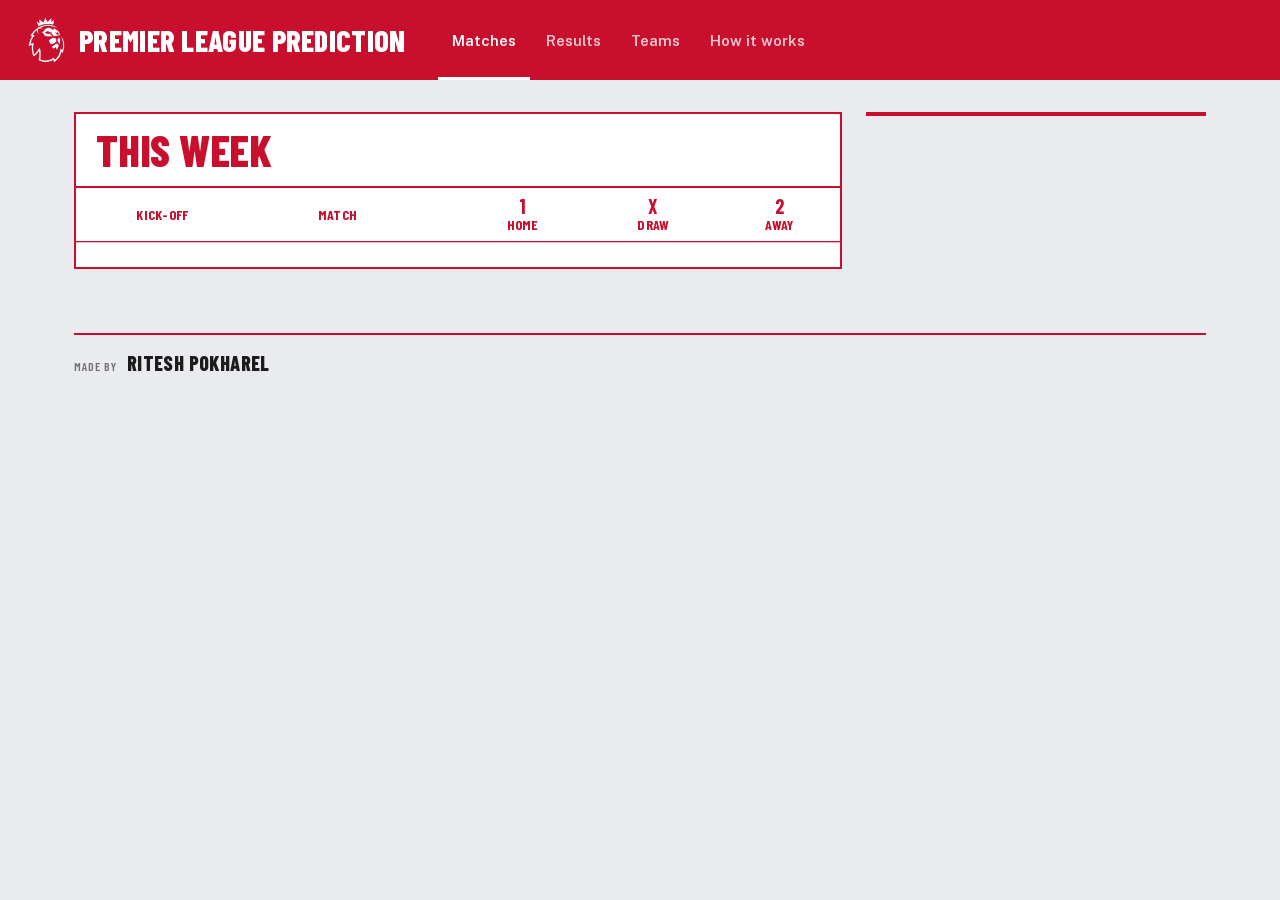
==== commit 126f9220: "Header: bigger site name, logo and bar" ====
--- a/site/template.html
+++ b/site/template.html
@@ -66,11 +66,11 @@
 
   /* band */
   .band { background: var(--band); color: var(--band-ink); }
-  .band-inner { padding: 0 28px; display: flex; align-items: center; gap: 32px; min-height: 64px; }
-  .name { font: 800 22px/1 var(--cond); text-transform: uppercase; letter-spacing: 0.01em; white-space: nowrap; display: flex; align-items: center; gap: 12px; }
+  .band-inner { padding: 0 28px; display: flex; align-items: center; gap: 32px; min-height: 80px; }
+  .name { font: 800 30px/1 var(--cond); text-transform: uppercase; letter-spacing: 0.01em; white-space: nowrap; display: flex; align-items: center; gap: 14px; }
   a.name { color: inherit; text-decoration: none; }
   a.name:focus-visible { outline-color: #fff; outline-offset: 4px; }
-  .logo { display: block; width: auto; height: 36px; flex: none; }
+  .logo { display: block; width: auto; height: 46px; flex: none; }
   .tabs { display: flex; gap: 2px; align-self: stretch; }
   .tab {
     font: 600 15px var(--text); color: var(--band-ink-2); background: none; border: 0; cursor: pointer;
@@ -186,6 +186,9 @@
   @keyframes nudge { 0%, 100% { transform: translateX(0); } 50% { transform: translateX(4px); } }
   .team-pick .step.nudge svg { animation: nudge 600ms ease-in-out 1000ms 2; }
   .team-pick .step svg { width: 16px; height: 16px; }
+  .team-pick .step:disabled { opacity: 0.3; cursor: default; background: none; border-color: var(--rule); }
+  .gw-pick { border-bottom: 0; }
+  #results-sheets > .sheet:first-child { margin-top: 24px; }
   .team-title { flex: 1; min-width: 0; text-align: center; }
   .team-name { font: 800 32px/1 var(--cond); text-transform: uppercase; overflow: hidden; text-overflow: ellipsis; white-space: nowrap; }
   .team-sub { color: var(--ink-2); font-size: 13px; margin-top: 4px; }
@@ -258,8 +261,8 @@
   }
   @media (max-width: 640px) {
     .band-inner { flex-wrap: wrap; gap: 0 16px; padding: 12px 16px 0; }
-    .name { font-size: 19px; width: 100%; gap: 10px; }
-    .logo { height: 30px; }
+    .name { font-size: 24px; width: 100%; gap: 10px; }
+    .logo { height: 38px; }
     .stamp { order: 1; width: 100%; margin: 10px 0 4px; gap: 14px; }
     .upd { flex-direction: row; align-items: baseline; gap: 6px; }
     .upd + .upd { padding-left: 14px; }
@@ -284,6 +287,9 @@
     .settled th:nth-child(2) { width: 42px; }
     .settled th:nth-child(3), .settled th:nth-child(4), .settled th:nth-child(5) { width: 44px; }
     .settled .cell { width: auto; }
+    .settled .cell .n { font-size: 17px; }
+    .settled .cell .pc { font-size: 10px; }
+    .settled .cell .ink { inset: 8px 3px; }
     .settled td.match { white-space: normal; overflow-wrap: anywhere; }
     .hide-sm { display: none; }
     .team-figs { gap: 18px; }
@@ -332,6 +338,13 @@
   <section id="results" role="tabpanel" aria-labelledby="tab-results" hidden>
     <div class="page-title"><h1>Results</h1><p class="legend" id="results-sub"></p></div>
     <div id="results-weekly"></div>
+    <div class="sheet" id="gw-sheet" hidden>
+      <div class="team-pick gw-pick">
+        <button class="step" id="gw-prev" type="button" aria-label="Earlier gameweek"><svg viewBox="0 0 16 16" aria-hidden="true"><path d="M10 3 5 8l5 5" fill="none" stroke="currentColor" stroke-width="2"/></svg></button>
+        <div class="team-title" aria-live="polite"><div class="team-name" id="gw-name"></div><div class="team-sub" id="gw-sub"></div></div>
+        <button class="step" id="gw-next" type="button" aria-label="Later gameweek"><svg viewBox="0 0 16 16" aria-hidden="true"><path d="m6 3 5 5-5 5" fill="none" stroke="currentColor" stroke-width="2"/></svg></button>
+      </div>
+    </div>
     <div id="results-sheets"></div>
   </section>
 
@@ -618,17 +631,40 @@
 }
 
 /* ---------- results ---------- */
+// Results are shown one gameweek at a time (newest first), so the page never grows past one round.
+let gwList = [], gwIdx = 0;
+const gwKey = r => r.gw ?? `w${weekOf(r.date)}`;
 function renderResults() {
-  const rec = DATA.record, box = document.getElementById("results-sheets");
-  const sub = document.getElementById("results-sub");
+  const rec = DATA.record, sub = document.getElementById("results-sub");
   if (!rec.length) { sub.textContent = "Nothing settled yet. Results appear after the first matches are played."; return; }
   sub.replaceChildren(el("span", { class: "ring-key", "aria-hidden": "true" }), "The circle shows what actually happened");
+  const groups = new Map();
+  for (const r of [...rec].sort((a, b) => a.date.localeCompare(b.date))) {
+    if (!groups.has(gwKey(r))) groups.set(gwKey(r), []);
+    groups.get(gwKey(r)).push(r);
+  }
+  gwList = [...groups.values()];
+  gwIdx = gwList.length - 1;
+  document.getElementById("gw-sheet").hidden = false;
+  document.getElementById("gw-prev").addEventListener("click", () => showGameweek(gwIdx - 1));
+  document.getElementById("gw-next").addEventListener("click", () => showGameweek(gwIdx + 1));
+  showGameweek(gwIdx);
+  renderWeekly();
+}
+
+function showGameweek(i) {
+  gwIdx = Math.max(0, Math.min(gwList.length - 1, i));
+  const rows = gwList[gwIdx], hits = rows.filter(r => r.correct).length;
+  document.getElementById("gw-name").textContent = rows[0].gw != null ? `Gameweek ${rows[0].gw}` : `Week of ${fmt(weekOf(rows[0].date), { day: "numeric", month: "short" })}`;
+  document.getElementById("gw-sub").textContent = `${hits} of ${rows.length} predictions correct`;
+  document.getElementById("gw-prev").disabled = gwIdx === 0;
+  document.getElementById("gw-next").disabled = gwIdx === gwList.length - 1;
   const byDay = {};
-  for (const r of rec) (byDay[r.date] ??= []).push(r);
-  for (const d of Object.keys(byDay).sort().reverse()) {
-    const rows = byDay[d], h = rows.filter(r => r.correct).length;
-    box.append(el("div", { class: "sheet" },
-      el("div", { class: "sheet-head" }, el("h2", { text: fmt(d, { weekday: "long", day: "numeric", month: "long" }) }), el("p", { text: `${h} of ${rows.length} correct` })),
+  for (const r of rows) (byDay[r.date] ??= []).push(r);
+  document.getElementById("results-sheets").replaceChildren(...Object.keys(byDay).sort().reverse().map(d => {
+    const dayRows = byDay[d], h = dayRows.filter(r => r.correct).length;
+    return el("div", { class: "sheet" },
+      el("div", { class: "sheet-head" }, el("h2", { text: fmt(d, { weekday: "long", day: "numeric", month: "long" }) }), el("p", { text: `${h} of ${dayRows.length} correct` })),
       el("table", { class: "coupon settled" },
         el("thead", {}, el("tr", {},
           el("th", { scope: "col", class: "left" , text: "Match" }), el("th", { scope: "col", text: "Score" }),
@@ -636,13 +672,12 @@
           el("th", { scope: "col" }, el("span", { class: "key", text: "X" }), "Draw"),
           el("th", { scope: "col" }, el("span", { class: "key", text: "2" }), "Away"),
           el("th", { scope: "col", class: "hide-sm" }))),
-        el("tbody", {}, ...rows.map(r => el("tr", {},
+        el("tbody", {}, ...dayRows.map(r => el("tr", {},
           el("td", { class: "match" }, r.home, el("span", { class: "v", text: "v" }), r.away),
           el("td", { class: "score", text: `${r.hg}–${r.ag}` }),
           ...cells(r, { result: { Home: "H", Draw: "D", Away: "A" }[r.result] }),
-          el("td", { class: `verdict ${r.correct ? "hit" : "miss"}` }, r.correct ? tick() : cross(), r.correct ? "Correct" : "Missed")))))));
-  }
-  renderWeekly();
+          el("td", { class: `verdict ${r.correct ? "hit" : "miss"}` }, r.correct ? tick() : cross(), r.correct ? "Correct" : "Missed"))))));
+  }));
 }
 
 function renderWeekly() {
